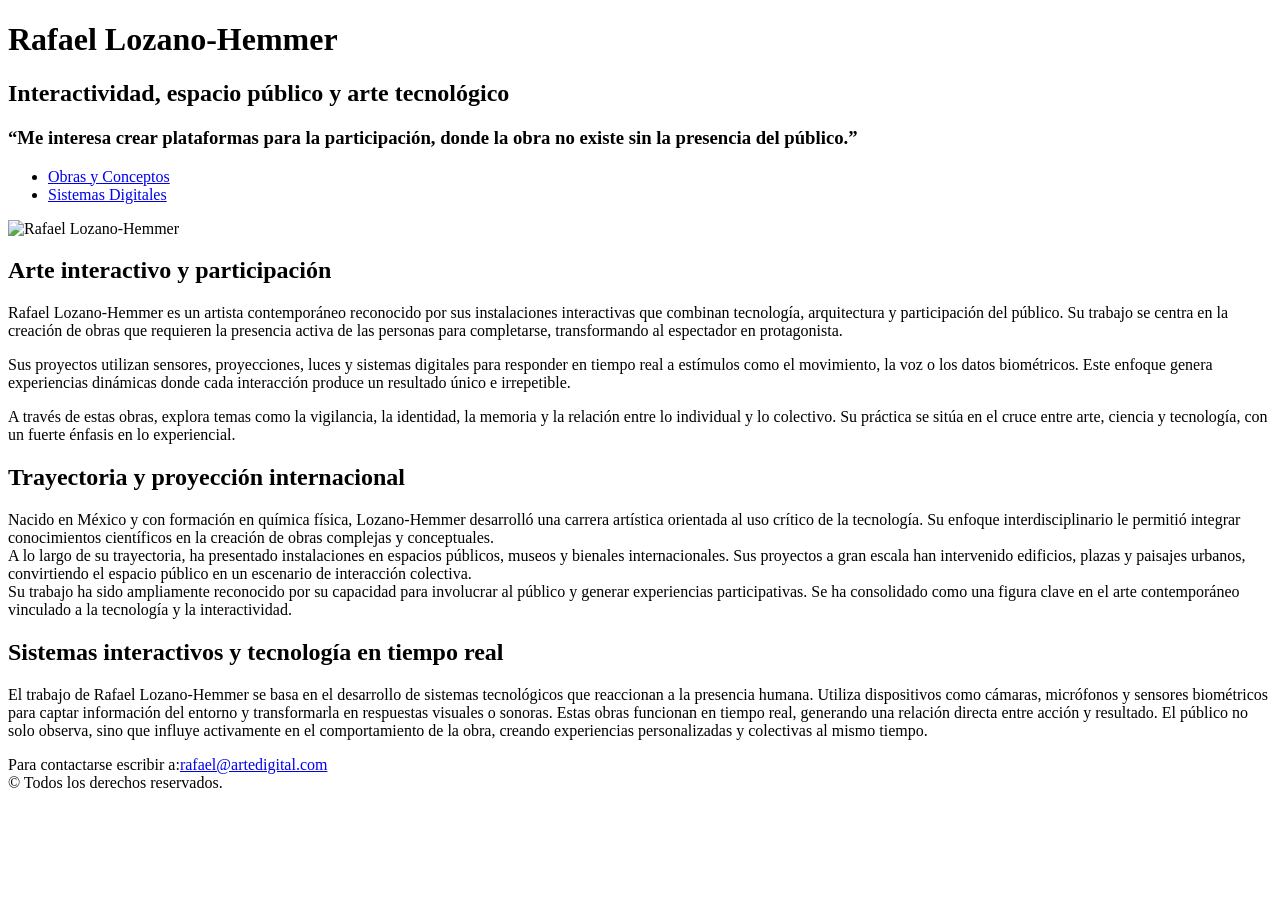
==== index.html @ 8a64ae5d "Create index.html" ====
<!DOCTYPE html>
<html lang="es">
  <head>
    <meta charset="UTF-8" />
    <meta name="viewport" content="width=device-width, initial-scale=1.0" />
    <title>2doParcial-Recup-Marcolini-Tema3-main</title>
  </head>
  <body>
    <header>
      <h1>Rafael Lozano-Hemmer</h1>
      <h2>Interactividad, espacio público y arte tecnológico</h2>
      <h3 id="frase">“Me interesa crear plataformas para la participación, donde la obra no existe sin la presencia del público.”</h3>
      <nav>
          <ul>
              <li><a href="obras/obras.html">Obras y Conceptos</a></li>
              <li><a href="sistemas/sistemas.html">Sistemas Digitales</a></li>
          </ul>
      </nav>
  </header>
  
  <div class="imagen0">
    <img src="img/lozano-hemmer.jpg" alt="Rafael Lozano-Hemmer">
  </div>

<main class="contenedor-columnas">

  <!--COLUMNA 1-->
<div class="columna">
  <section>
      <h2>Arte interactivo y participación</h2>
      <p>Rafael Lozano-Hemmer es un artista contemporáneo reconocido por sus instalaciones interactivas que combinan tecnología, arquitectura y participación del público. Su trabajo se centra en la creación de obras que requieren la presencia activa de las personas para completarse, transformando al espectador en protagonista.</p>

      <p>Sus proyectos utilizan sensores, proyecciones, luces y sistemas digitales para responder en tiempo real a estímulos como el movimiento, la voz o los datos biométricos. Este enfoque genera experiencias dinámicas donde cada interacción produce un resultado único e irrepetible.</p>

      <p>A través de estas obras, explora temas como la vigilancia, la identidad, la memoria y la relación entre lo individual y lo colectivo. Su práctica se sitúa en el cruce entre arte, ciencia y tecnología, con un fuerte énfasis en lo experiencial.</p>
  </section>
  
  <!--COLUMNA 2-->
  <div class="columna">
<section>
  <h2>Trayectoria y proyección internacional</h2>
  <p>Nacido en México y con formación en química física, Lozano-Hemmer desarrolló una carrera artística orientada al uso crítico de la tecnología. Su enfoque interdisciplinario le permitió integrar conocimientos científicos en la creación de obras complejas y conceptuales.<br>

    A lo largo de su trayectoria, ha presentado instalaciones en espacios públicos, museos y bienales internacionales. Sus proyectos a gran escala han intervenido edificios, plazas y paisajes urbanos, convirtiendo el espacio público en un escenario de interacción colectiva.<br>
    
    Su trabajo ha sido ampliamente reconocido por su capacidad para involucrar al público y generar experiencias participativas. Se ha consolidado como una figura clave en el arte contemporáneo vinculado a la tecnología y la interactividad.</p>
</section>
  </div>

  <!--COLUMNA 3-->
<div class="columna">
<section>
  <h2>Sistemas interactivos y tecnología en tiempo real</h2>
  <p>
    El trabajo de Rafael Lozano-Hemmer se basa en el desarrollo de sistemas tecnológicos que reaccionan a la presencia humana. Utiliza dispositivos como cámaras, micrófonos y sensores biométricos para captar información del entorno y transformarla en respuestas visuales o sonoras.

Estas obras funcionan en tiempo real, generando una relación directa entre acción y resultado. El público no solo observa, sino que influye activamente en el comportamiento de la obra, creando experiencias personalizadas y colectivas al mismo tiempo.
  </p>
</section>
</div>
</main>

<footer>
  <p>Para contactarse escribir a:<a href="mailto:rafael@artedigital.com">rafael@artedigital.com</a><br>
      &copy; Todos los derechos reservados.</p>
</footer>

<!-- conecta con el archivo js -->
<script src="js/script1.js"></script>
  </body>
</html>
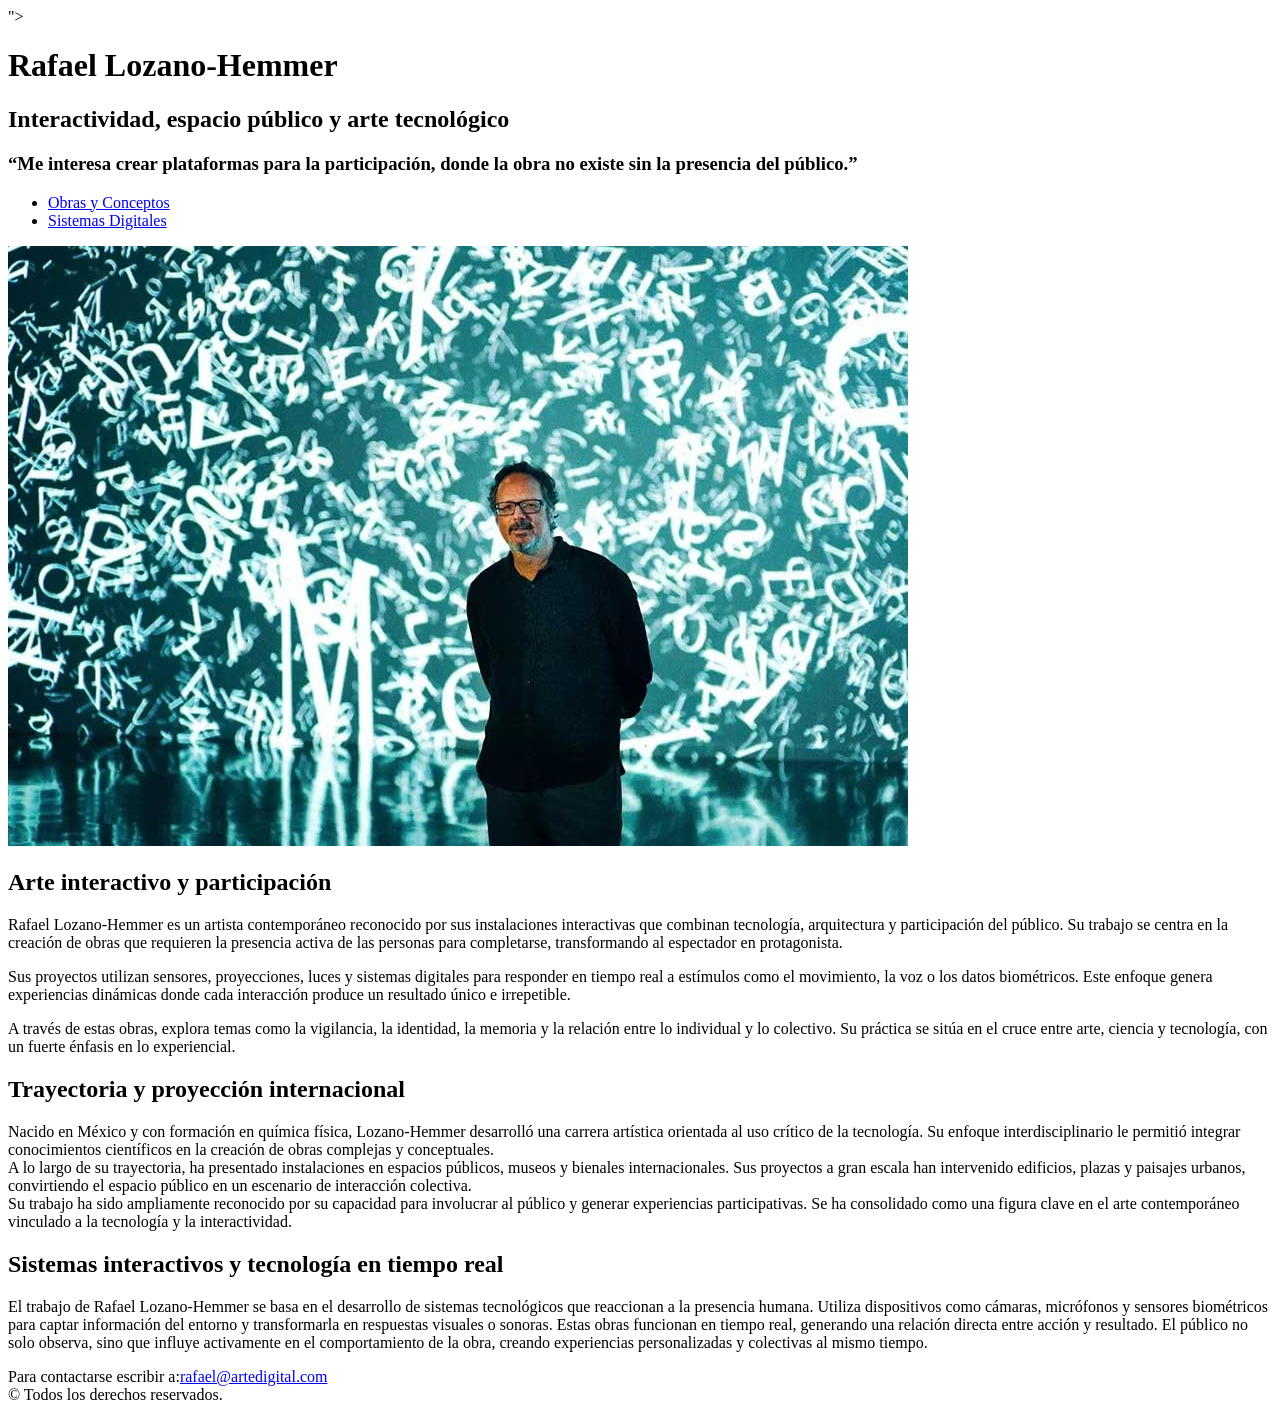
==== commit 0a44583e: "Update index.html" ====
--- a/index.html
+++ b/index.html
@@ -4,68 +4,123 @@
     <meta charset="UTF-8" />
     <meta name="viewport" content="width=device-width, initial-scale=1.0" />
     <title>2doParcial-Recup-Marcolini-Tema3-main</title>
+    <link rel="stylesheet" href="css/estilos.css" />
+    <link rel="preconnect" href="
+    <link rel="preconnect" href="https://fonts.googleapis.com" />
+    <link rel="preconnect" href="https://fonts.gstatic.com" crossorigin />
+    <link
+      href="https://fonts.googleapis.com/css2?family=Barlow:ital,wght@0,100;0,200;0,300;0,400;0,500;0,600;0,700;0,800;0,900;1,100;1,200;1,300;1,400;1,500;1,600;1,700;1,800;1,900&display=swap"
+      rel="stylesheet"
+    />
+    ">
   </head>
   <body>
     <header>
       <h1>Rafael Lozano-Hemmer</h1>
-      <h2>Interactividad, espacio público y arte tecnológico</h2>
-      <h3 id="frase">“Me interesa crear plataformas para la participación, donde la obra no existe sin la presencia del público.”</h3>
+      <h2 class="primer-titulo">
+        Interactividad, espacio público y arte tecnológico
+      </h2>
+      <h3 id="frase">
+        “Me interesa crear plataformas para la participación, donde la obra no
+        existe sin la presencia del público.”
+      </h3>
+
       <nav>
-          <ul>
-              <li><a href="obras/obras.html">Obras y Conceptos</a></li>
-              <li><a href="sistemas/sistemas.html">Sistemas Digitales</a></li>
-          </ul>
+        <ul>
+          <li><a href="obras/obras.html">Obras y Conceptos</a></li>
+          <li><a href="sistemas/sistemas.html">Sistemas Digitales</a></li>
+        </ul>
       </nav>
-  </header>
-  
-  <div class="imagen0">
-    <img src="img/lozano-hemmer.jpg" alt="Rafael Lozano-Hemmer">
-  </div>
+    </header>
 
-<main class="contenedor-columnas">
+    <div class="imagen0">
+      <img src="img/lozano-hemmer.jpg" alt="Rafael Lozano-Hemmer" />
+    </div>
 
-  <!--COLUMNA 1-->
-<div class="columna">
-  <section>
-      <h2>Arte interactivo y participación</h2>
-      <p>Rafael Lozano-Hemmer es un artista contemporáneo reconocido por sus instalaciones interactivas que combinan tecnología, arquitectura y participación del público. Su trabajo se centra en la creación de obras que requieren la presencia activa de las personas para completarse, transformando al espectador en protagonista.</p>
+    <main class="contenedor-columnas">
+      <!--COLUMNA 1-->
+      <div class="columna">
+        <section>
+          <h2>Arte interactivo y participación</h2>
+          <p>
+            Rafael Lozano-Hemmer es un artista contemporáneo reconocido por sus
+            instalaciones interactivas que combinan tecnología, arquitectura y
+            participación del público. Su trabajo se centra en la creación de
+            obras que requieren la presencia activa de las personas para
+            completarse, transformando al espectador en protagonista.
+          </p>
 
-      <p>Sus proyectos utilizan sensores, proyecciones, luces y sistemas digitales para responder en tiempo real a estímulos como el movimiento, la voz o los datos biométricos. Este enfoque genera experiencias dinámicas donde cada interacción produce un resultado único e irrepetible.</p>
+          <p>
+            Sus proyectos utilizan sensores, proyecciones, luces y sistemas
+            digitales para responder en tiempo real a estímulos como el
+            movimiento, la voz o los datos biométricos. Este enfoque genera
+            experiencias dinámicas donde cada interacción produce un resultado
+            único e irrepetible.
+          </p>
 
-      <p>A través de estas obras, explora temas como la vigilancia, la identidad, la memoria y la relación entre lo individual y lo colectivo. Su práctica se sitúa en el cruce entre arte, ciencia y tecnología, con un fuerte énfasis en lo experiencial.</p>
-  </section>
-  
-  <!--COLUMNA 2-->
-  <div class="columna">
-<section>
-  <h2>Trayectoria y proyección internacional</h2>
-  <p>Nacido en México y con formación en química física, Lozano-Hemmer desarrolló una carrera artística orientada al uso crítico de la tecnología. Su enfoque interdisciplinario le permitió integrar conocimientos científicos en la creación de obras complejas y conceptuales.<br>
+          <p>
+            A través de estas obras, explora temas como la vigilancia, la
+            identidad, la memoria y la relación entre lo individual y lo
+            colectivo. Su práctica se sitúa en el cruce entre arte, ciencia y
+            tecnología, con un fuerte énfasis en lo experiencial.
+          </p>
+        </section>
+      </div>
 
-    A lo largo de su trayectoria, ha presentado instalaciones en espacios públicos, museos y bienales internacionales. Sus proyectos a gran escala han intervenido edificios, plazas y paisajes urbanos, convirtiendo el espacio público en un escenario de interacción colectiva.<br>
-    
-    Su trabajo ha sido ampliamente reconocido por su capacidad para involucrar al público y generar experiencias participativas. Se ha consolidado como una figura clave en el arte contemporáneo vinculado a la tecnología y la interactividad.</p>
-</section>
-  </div>
+      <!--COLUMNA 2-->
+      <div class="columna">
+        <section>
+          <h2>Trayectoria y proyección internacional</h2>
+          <p>
+            Nacido en México y con formación en química física, Lozano-Hemmer
+            desarrolló una carrera artística orientada al uso crítico de la
+            tecnología. Su enfoque interdisciplinario le permitió integrar
+            conocimientos científicos en la creación de obras complejas y
+            conceptuales.<br />
 
-  <!--COLUMNA 3-->
-<div class="columna">
-<section>
-  <h2>Sistemas interactivos y tecnología en tiempo real</h2>
-  <p>
-    El trabajo de Rafael Lozano-Hemmer se basa en el desarrollo de sistemas tecnológicos que reaccionan a la presencia humana. Utiliza dispositivos como cámaras, micrófonos y sensores biométricos para captar información del entorno y transformarla en respuestas visuales o sonoras.
+            A lo largo de su trayectoria, ha presentado instalaciones en
+            espacios públicos, museos y bienales internacionales. Sus proyectos
+            a gran escala han intervenido edificios, plazas y paisajes urbanos,
+            convirtiendo el espacio público en un escenario de interacción
+            colectiva.<br />
 
-Estas obras funcionan en tiempo real, generando una relación directa entre acción y resultado. El público no solo observa, sino que influye activamente en el comportamiento de la obra, creando experiencias personalizadas y colectivas al mismo tiempo.
-  </p>
-</section>
-</div>
-</main>
+            Su trabajo ha sido ampliamente reconocido por su capacidad para
+            involucrar al público y generar experiencias participativas. Se ha
+            consolidado como una figura clave en el arte contemporáneo vinculado
+            a la tecnología y la interactividad.
+          </p>
+        </section>
+      </div>
 
-<footer>
-  <p>Para contactarse escribir a:<a href="mailto:rafael@artedigital.com">rafael@artedigital.com</a><br>
-      &copy; Todos los derechos reservados.</p>
-</footer>
+      <!--COLUMNA 3-->
+      <div class="columna">
+        <section>
+          <h2>Sistemas interactivos y tecnología en tiempo real</h2>
+          <p>
+            El trabajo de Rafael Lozano-Hemmer se basa en el desarrollo de
+            sistemas tecnológicos que reaccionan a la presencia humana. Utiliza
+            dispositivos como cámaras, micrófonos y sensores biométricos para
+            captar información del entorno y transformarla en respuestas
+            visuales o sonoras. Estas obras funcionan en tiempo real, generando
+            una relación directa entre acción y resultado. El público no solo
+            observa, sino que influye activamente en el comportamiento de la
+            obra, creando experiencias personalizadas y colectivas al mismo
+            tiempo.
+          </p>
+        </section>
+      </div>
+    </main>
 
-<!-- conecta con el archivo js -->
-<script src="js/script1.js"></script>
+    <footer>
+      <p>
+        Para contactarse escribir a:<a href="mailto:rafael@artedigital.com"
+          >rafael@artedigital.com</a
+        ><br />
+        &copy; Todos los derechos reservados.
+      </p>
+    </footer>
+
+    <!-- conecta con el archivo js -->
+    <script src="js/script1.js"></script>
   </body>
 </html>
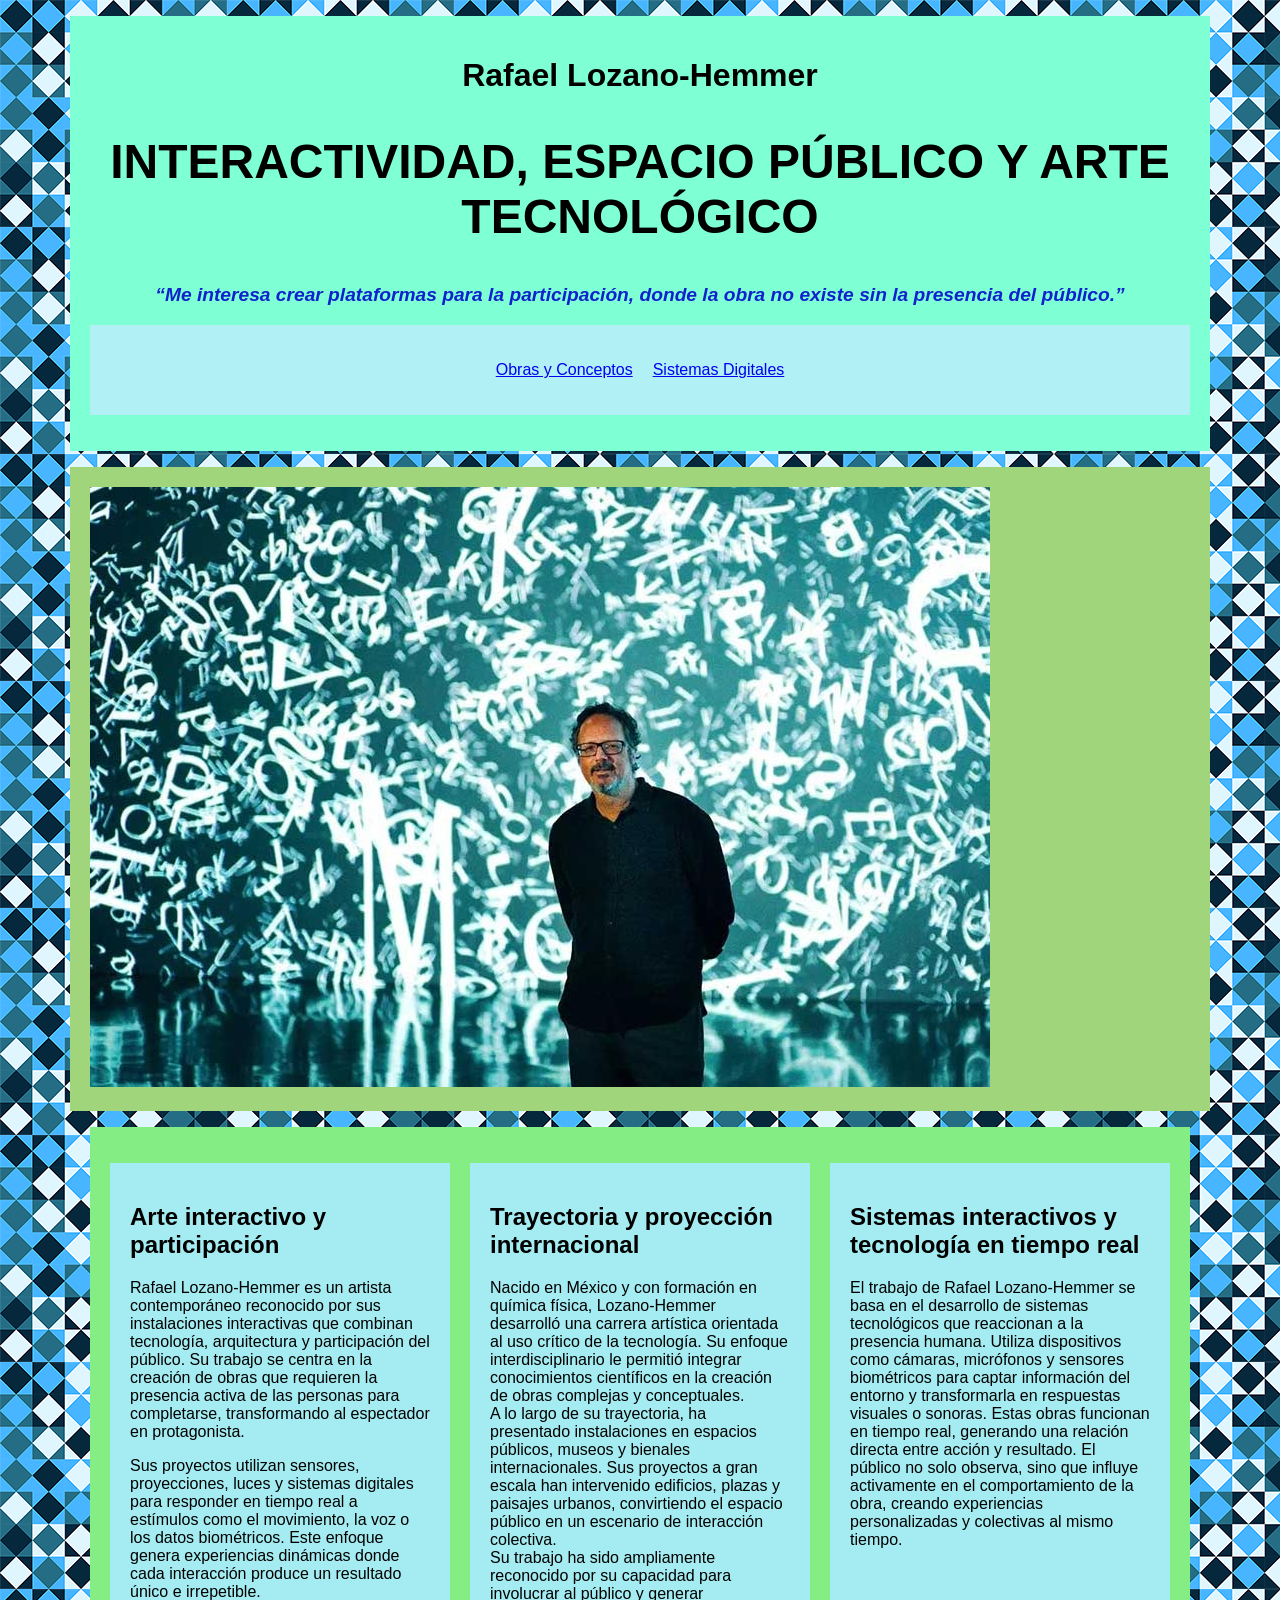
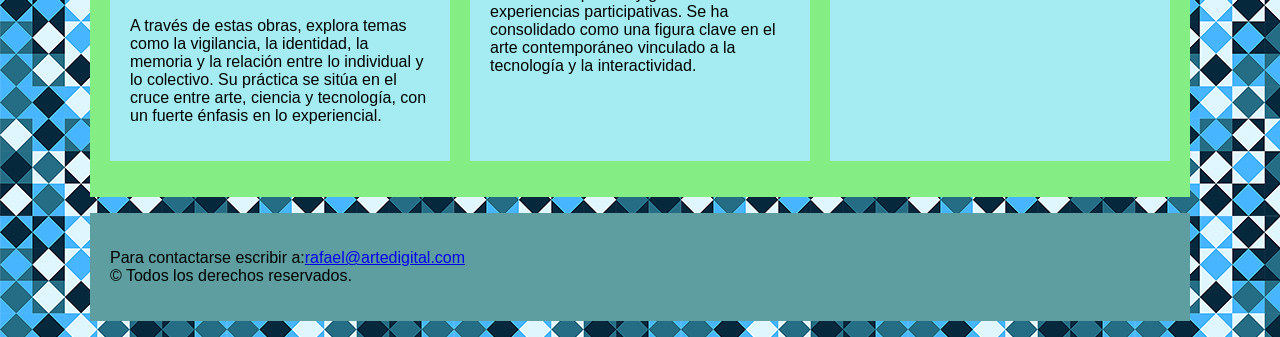
==== commit 82e41255: "Update index.html" ====
--- a/index.html
+++ b/index.html
@@ -12,7 +12,6 @@
       href="https://fonts.googleapis.com/css2?family=Barlow:ital,wght@0,100;0,200;0,300;0,400;0,500;0,600;0,700;0,800;0,900;1,100;1,200;1,300;1,400;1,500;1,600;1,700;1,800;1,900&display=swap"
       rel="stylesheet"
     />
-    ">
   </head>
   <body>
     <header>
--- a/css/estilos.css
+++ b/css/estilos.css
@@ -0,0 +1,158 @@
+body {
+  background-image: url("../img/fondo.png"); /* imagen de fondo  solicitada */
+  font-family: "Barlow", sans-serif; /* Conectada la tipografía solicitada */
+}
+
+.contenedor-columnas {
+  display: flex; /* Activa el Flexbox */
+  gap: 20px;
+  width: 100%;
+  box-sizing: border-box;
+  padding: 20px;
+}
+
+.columna {
+  flex: 1;
+  background-color: #a4ecf1;
+  padding: 20px;
+}
+
+.columna1 {
+  flex: 2; /* columna más ancha pag 2 y 3 */
+  background-color: #a4ecf1;
+}
+
+.columna2 {
+  flex: 1; /* columna más angosta pág 2 y 3 */
+  background-color: #a4ecf1;
+}
+
+.lista-obras {
+  background-color: coral;
+  list-style-type: square;
+}
+
+.imagen {
+  width: 100%;
+  height: auto;
+  display: block;
+}
+
+header {
+  background-color: aquamarine;
+  margin: 1em auto 1em auto;
+  max-width: 1100px;
+  padding: 20px;
+}
+
+nav {
+  background-color: #b1f1f6;
+  margin: 1em auto 1em auto;
+  max-width: 1100px;
+  padding: 20px;
+}
+
+nav ul {
+  list-style-type: none;
+  padding: 0;
+  display: flex;
+  justify-content: center;
+  gap: 20px;
+}
+
+div {
+  background-color: rgb(161, 213, 124);
+  margin: 1em auto 1em auto;
+  max-width: 1100px;
+  padding: 20px;
+}
+
+main {
+  background-color: rgb(132, 237, 132);
+  margin: 1em auto 1em auto;
+  max-width: 1100px;
+  padding: 20px;
+  box-sizing: border-box;
+}
+
+h1 {
+  text-align: center;
+  font-size: 2em;
+  margin-bottom: 0.5em;
+}
+
+h2.primer-titulo {
+  text-align: center;
+  font-size: 3em;
+  text-transform: uppercase;
+}
+
+#frase {
+  text-align: center;
+  color: rgb(15, 34, 204);
+  font-size: 1.2em;
+  font-style: italic;
+  margin-bottom: 1em;
+}
+
+.contenedor-dato {
+  background: #ffffff;
+  padding: 2rem;
+  border-radius: 12px;
+  box-shadow: 0 4px 20px rgba(0, 0, 0, 0.08);
+  max-width: 400px;
+  width: 90%;
+  text-align: center;
+}
+
+.contenedor-dato h2 {
+  color: #2c3e50;
+  margin-bottom: 1.5rem;
+  font-size: 1.5rem;
+}
+
+.tarjeta-dato {
+  background-color: #eef2f7;
+  border-left: 4px solid #3498db;
+  padding: 1.25rem;
+  border-radius: 6px;
+  min-height: 100px;
+  display: flex;
+  align-items: center;
+  justify-content: center;
+  margin-bottom: 1.5rem;
+}
+
+.texto-dato {
+  color: #34495e;
+  font-size: 1rem;
+  line-height: 1.5;
+  transition: opacity 0.2s ease-in-out;
+}
+
+.boton-dato {
+  background-color: #3498db;
+  color: #ffffff;
+  border: none;
+  padding: 0.75rem 1.5rem;
+  font-size: 1rem;
+  font-weight: 600;
+  border-radius: 6px;
+  cursor: pointer;
+  transition: background-color 0.2s ease, transform 0.1s ease;
+}
+
+.boton-dato:hover {
+  background-color: #2980b9;
+}
+
+.boton-dato:active {
+  transform: scale(0.98);
+}
+footer {
+  background-color: cadetblue;
+  margin: 1em auto 1em auto;
+  max-width: 1100px;
+  padding: 20px;
+  box-sizing: border-box;
+}
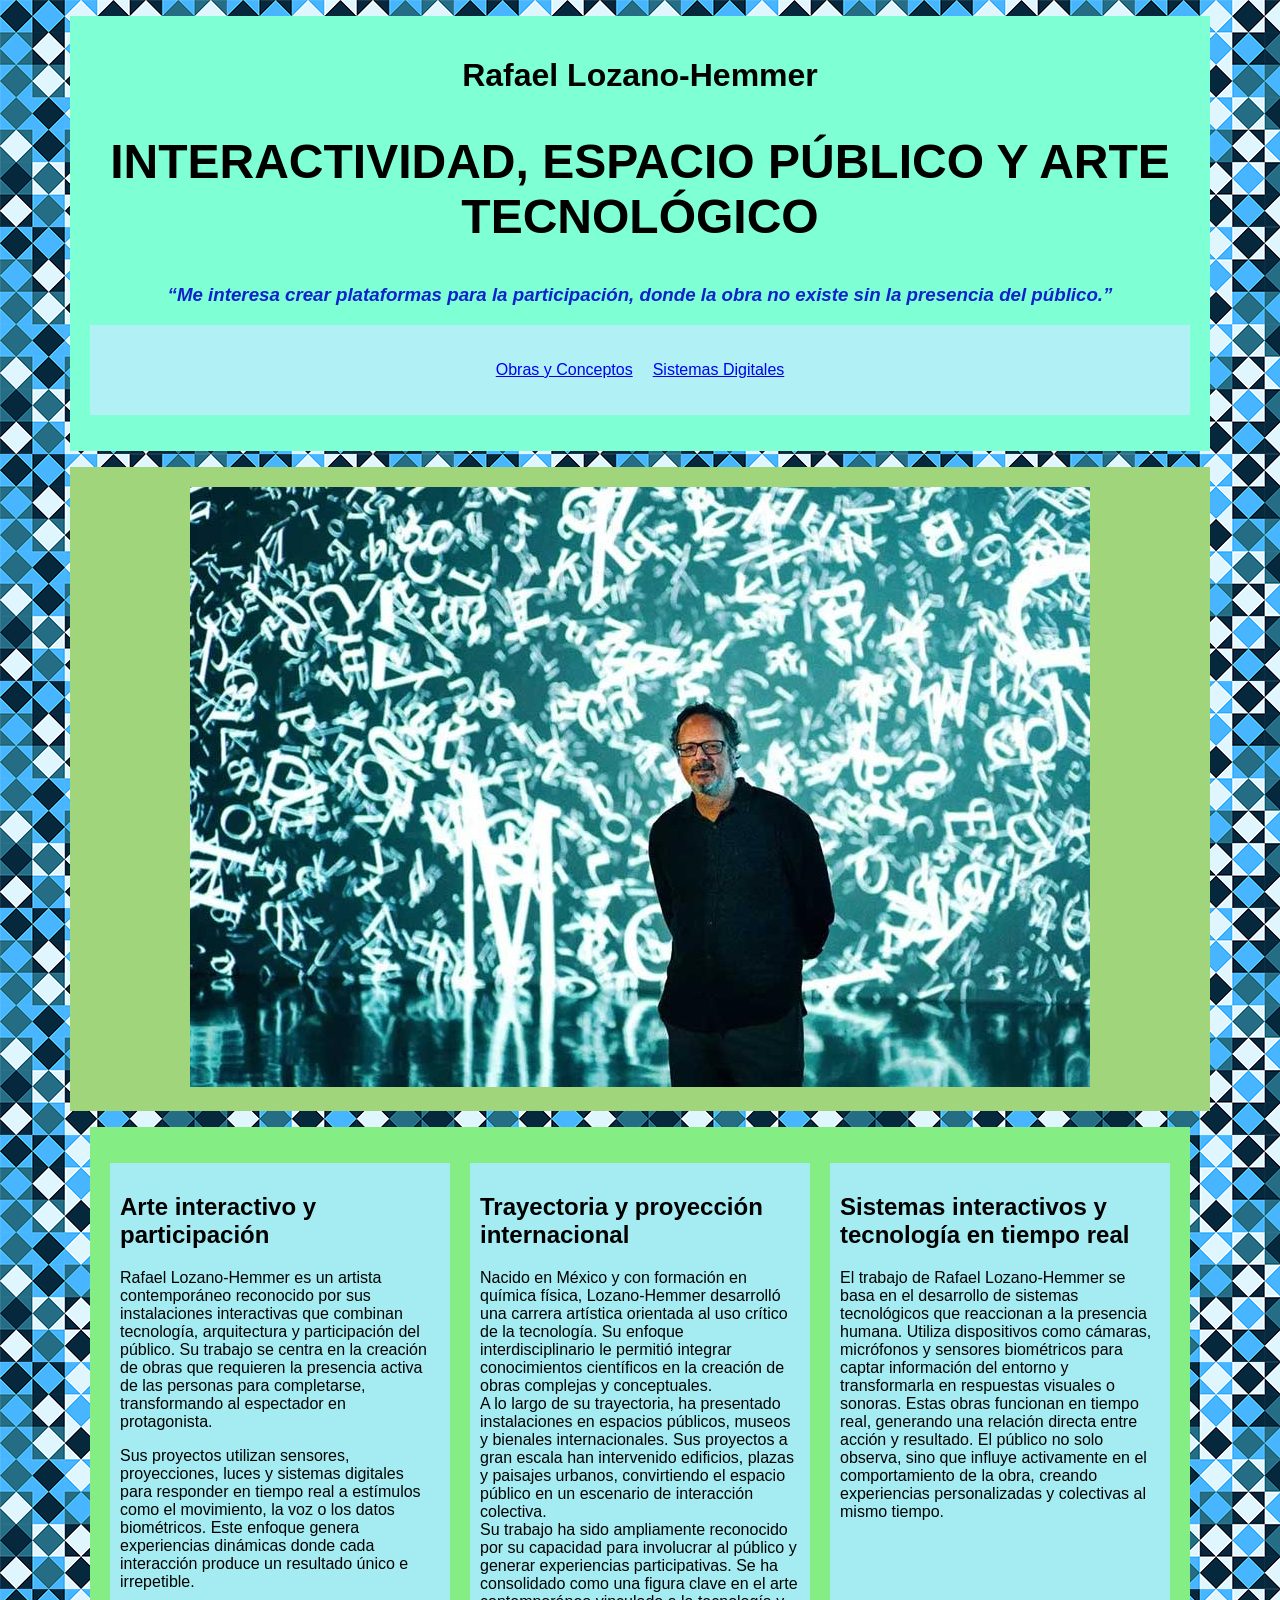
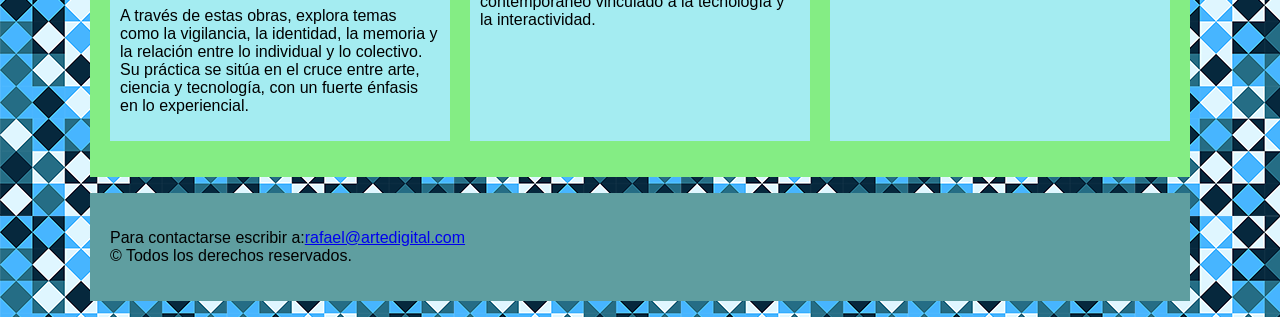
==== commit e9ea0f3d: "Update index.html" ====
--- a/index.html
+++ b/index.html
@@ -32,7 +32,7 @@
       </nav>
     </header>
 
-    <div class="imagen0">
+    <div class="imagen-inicio">
       <img src="img/lozano-hemmer.jpg" alt="Rafael Lozano-Hemmer" />
     </div>
 
--- a/css/estilos.css
+++ b/css/estilos.css
@@ -14,7 +14,7 @@
 .columna {
   flex: 1;
   background-color: #a4ecf1;
-  padding: 20px;
+  padding: 10px;
 }
 
 .columna1 {
@@ -28,14 +28,74 @@
 }
 
 .lista-obras {
-  background-color: coral;
-  list-style-type: square;
+  background: coral;
+  align-items: center;
+  border-radius: 12px;
+  padding: 1.5rem;
+  box-shadow: 0 8px 24px rgba(0, 0, 0, 0.06);
+  border: 1px solid #e1e8ed;
+  border-top: 4px solid #8e44ad; /* Color de acento para destacar */
 }
 
 .imagen {
+  width: 60%;
+  height: 60%;
+  display: block;
+  text-align: center;
+}
+
+.imagen-inicio {
   width: 100%;
   height: auto;
   display: block;
+  margin: 0 auto;
+  text-align: center;
+}
+
+.slider-container {
+  max-width: 800px;
+  margin: 0 auto;
+  position: relative;
+  text-align: center;
+}
+
+/* Reset de la lista HTML */
+.slides-list {
+  list-style: none;
+  padding: 0;
+  margin: 0;
+  position: relative;
+}
+
+/* Estado por defecto y visibilidad */
+.slide {
+  display: none;
+}
+
+.slide.active {
+  display: inline-block;
+  position: relative;
+  text-align: center;
+}
+
+/* Estilos de la info de la obra */
+.slide-info {
+  position: inherit;
+  font-size: medium;
+  padding: 0, 50px 0;
+  text-align: center;
+}
+
+.obra-year {
+  margin: 4px 0 0 0;
+  font-size: 2rem;
+  color: #666666;
+}
+
+.slider-controls {
+  display: flex;
+  justify-content: space-between;
+  margin-top: 20px;
 }
 
 header {
@@ -78,7 +138,7 @@
 h1 {
   text-align: center;
   font-size: 2em;
-  margin-bottom: 0.5em;
+  margin-bottom: 0em;
 }
 
 h2.primer-titulo {
@@ -90,7 +150,7 @@
 #frase {
   text-align: center;
   color: rgb(15, 34, 204);
-  font-size: 1.2em;
+  font-size: 1, 5em;
   font-style: italic;
   margin-bottom: 1em;
 }
@@ -149,6 +209,7 @@
 .boton-dato:active {
   transform: scale(0.98);
 }
+
 footer {
   background-color: cadetblue;
   margin: 1em auto 1em auto;
